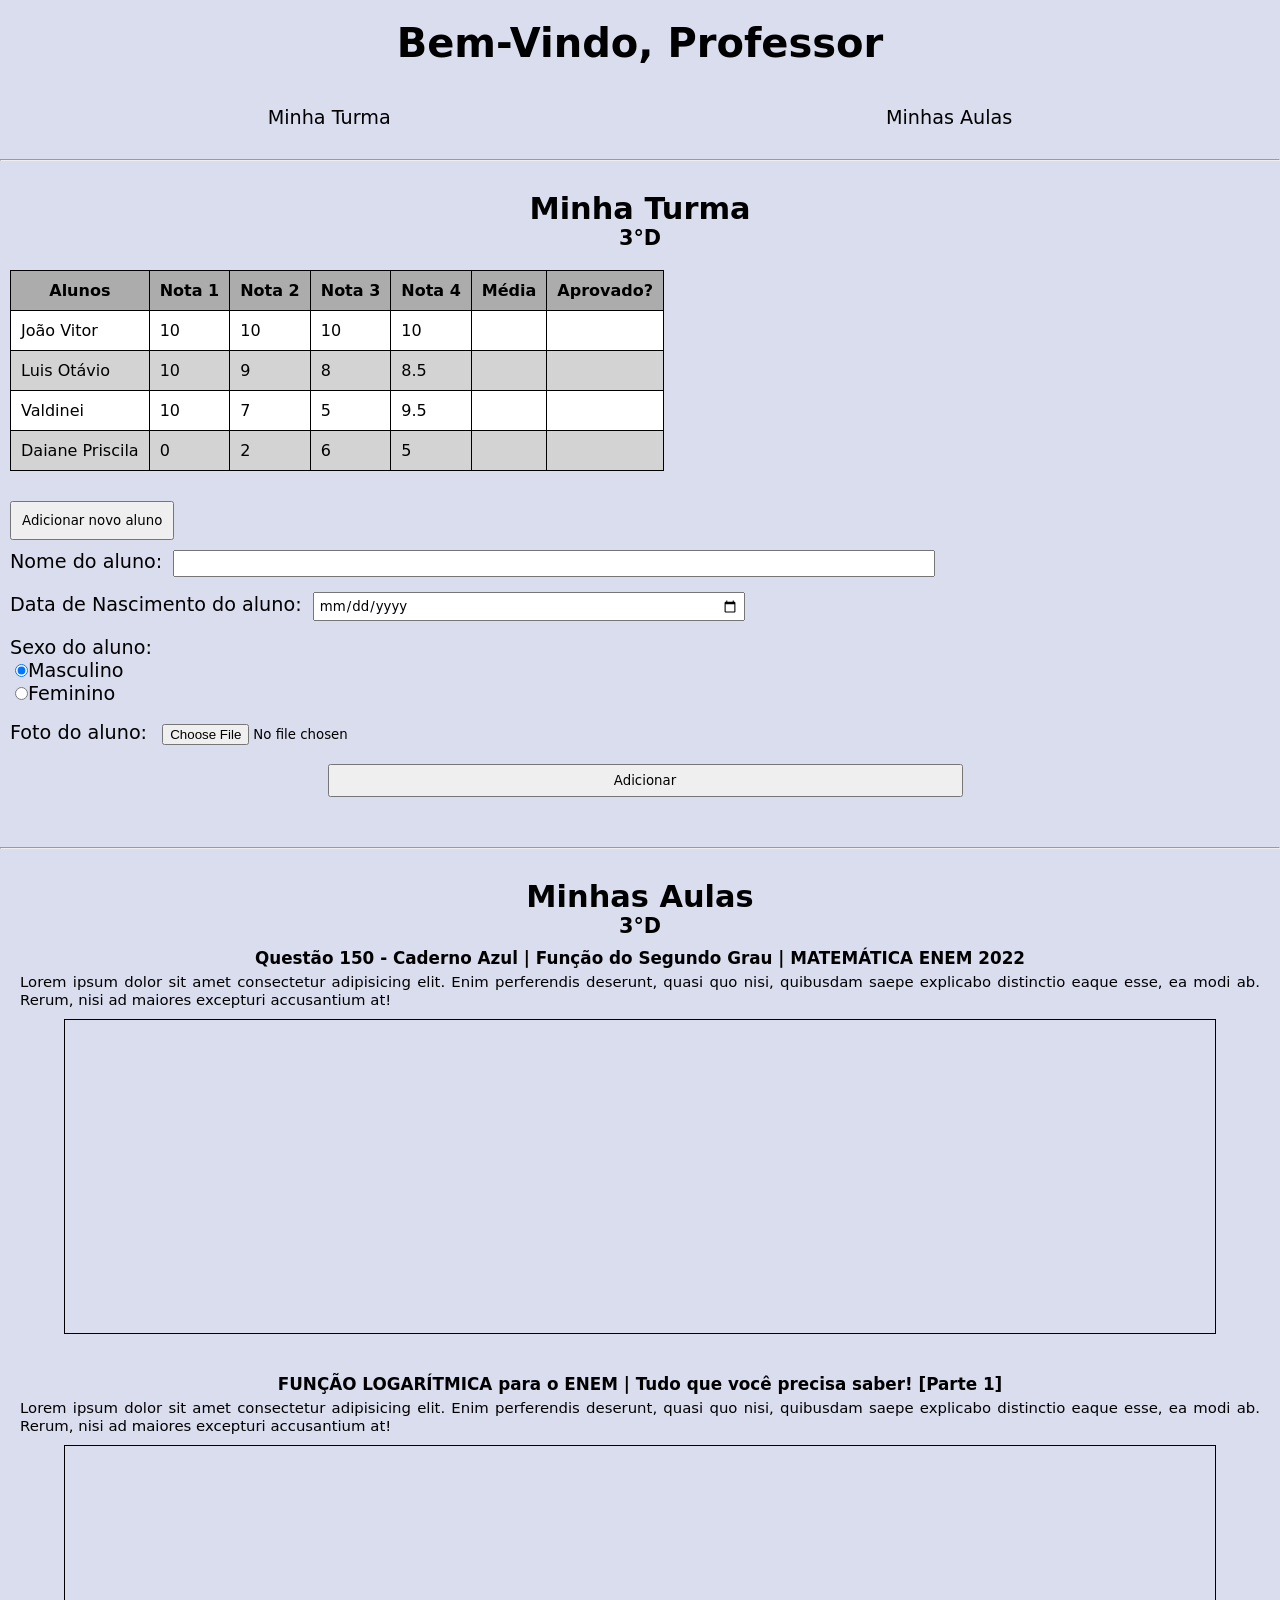
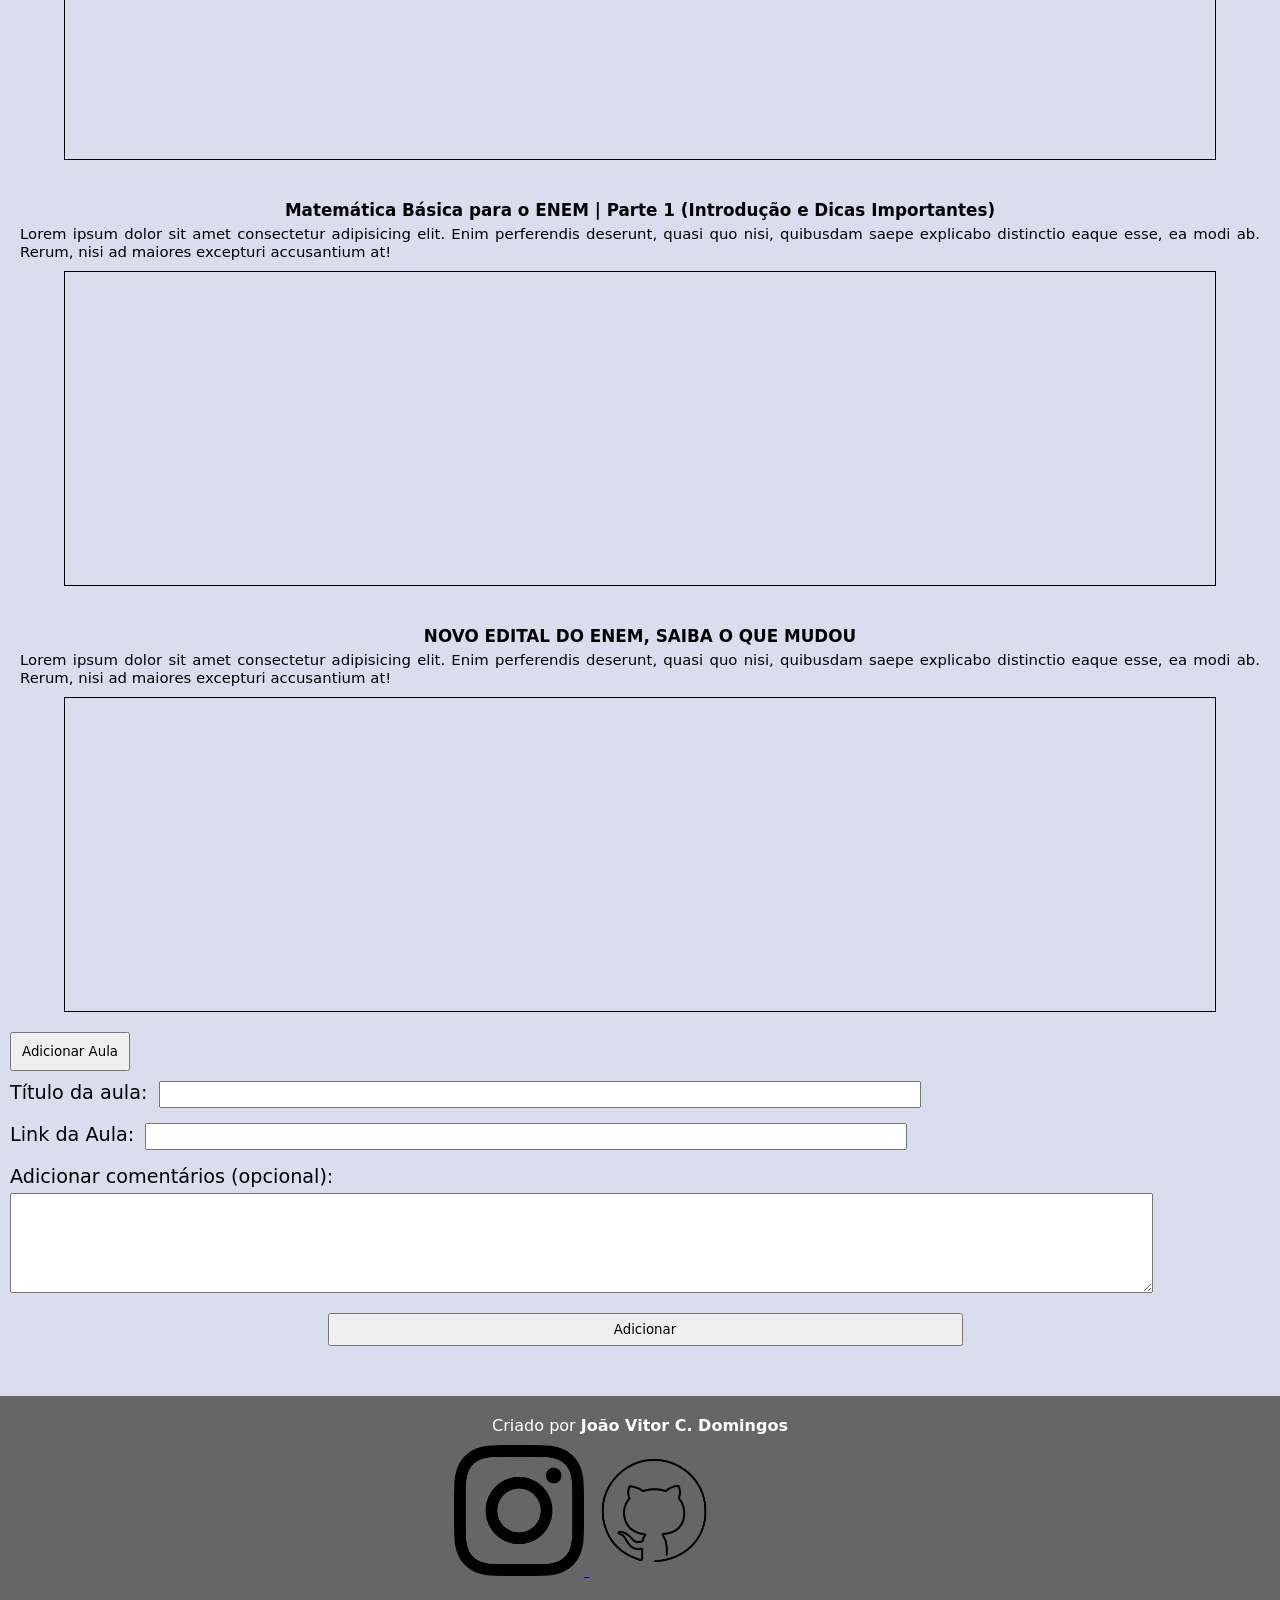
==== index.html @ 50d8de20 "ambiente preparado" ====
<!DOCTYPE html>
<html lang="pt-br">
<head>
    <meta charset="UTF-8">
    <meta name="viewport" content="width=device-width, initial-scale=1.0">
    <title>Área do Professor</title>
    <link rel="stylesheet" href="estilos/area.css">
    <link rel="stylesheet" href="estilos/media-query.css">
</head>

<body>
    <header>
        <h1 id="bemvindo">Bem-Vindo, Professor</h1>
        
        <nav>
            <ul>
                <li><a href="#turma">Minha Turma</a></li>
                <li><a href="#aulas">Minhas Aulas</a></li>
                <!-- <li><a href="">Meus Trabalhos</a></li> -->
            </ul>
        </nav>
    </header>

    <hr>

    <main>
        <section id="turma">
            <h2>Minha Turma</h2>
            <h3>3°D</h3>

            <div class="div-tabela-alunos">
                <table class="tabela-alunos">
                    <thead>
                        <tr>
                            <th>Alunos</th>
                            <th>Nota 1</th>
                            <th>Nota 2</th>
                            <th>Nota 3</th>
                            <th>Nota 4</th>
                            <th>Média</th>
                            <th>Aprovado?</th>
                        </tr>
                    </thead>

                    <tbody>
                        <tr>
                            <td>João Vitor</td>
                            <td>10</td>
                            <td>10</td>
                            <td>10</td>
                            <td>10</td>
                            <td></td>
                            <td></td>
                        </tr>
                        <tr>
                            <td>Luis Otávio</td>
                            <td>10</td>
                            <td>9</td>
                            <td>8</td>
                            <td>8.5</td>
                            <td></td>
                            <td></td>
                        </tr>
                        <tr>
                            <td>Valdinei</td>
                            <td>10</td>
                            <td>7</td>
                            <td>5</td>
                            <td>9.5</td>
                            <td></td>
                            <td></td>
                        </tr>
                        <tr>
                            <td>Daiane Priscila</td>
                            <td>0</td>
                            <td>2</td>
                            <td>6</td>
                            <td>5</td>
                            <td></td>
                            <td></td>
                        </tr>
                    </tbody>
                </table>
            </div>

            <input type="button" value="Adicionar novo aluno">

            <div class="adicionar">
                <span>
                    <label for="nome-aluno">Nome do aluno:</label>
                    <input type="text" name="nome" id="nome-aluno" required minlength="10">
                </span>

                <span>
                    <label for="nasc-aluno">Data de Nascimento do aluno:</label>
                    <input type="date" name="nasc-aluno" id="nasc-aluno" required>
                </span>

                <p>Sexo do aluno:</p>
                <span>
                    <input type="radio" name="sexo" id="sexo-m" checked><label for="sexo-m">Masculino</label><br>
                    <input type="radio" name="sexo" id="sexo-f"><label for="sexo-f">Feminino</label>
                </span>

                <span>
                    <label for="foto-aluno">Foto do aluno:</label>
                    <input type="file" name="foto-aluno" id="foto-aluno" required>
                </span>

                <input type="button" value="Adicionar">
            </div>
        </section>

        <hr>

        <section id="aulas">
            <h2>Minhas Aulas</h2>
            <h3>3°D</h3>

            <div class="aulas">
                <div class="aula">
                    <h3>Questão 150 - Caderno Azul | Função do Segundo Grau | MATEMÁTICA ENEM 2022</h3>
                    <p>Lorem ipsum dolor sit amet consectetur adipisicing elit. Enim perferendis deserunt, quasi quo nisi, quibusdam saepe explicabo distinctio eaque esse, ea modi ab. Rerum, nisi ad maiores excepturi accusantium at!</p>
                    <iframe width="560" height="315" src="https://www.youtube.com/embed/6a1d3cz2GYU" title="YouTube video player" frameborder="0" allow="accelerometer; autoplay; clipboard-write; encrypted-media; gyroscope; picture-in-picture; web-share" allowfullscreen></iframe>
                </div>

                <div class="aula">
                    <h3>FUNÇÃO LOGARÍTMICA para o ENEM | Tudo que você precisa saber! [Parte 1]</h3>
                    <p>Lorem ipsum dolor sit amet consectetur adipisicing elit. Enim perferendis deserunt, quasi quo nisi, quibusdam saepe explicabo distinctio eaque esse, ea modi ab. Rerum, nisi ad maiores excepturi accusantium at!</p>
                    <iframe width="560" height="315" src="https://www.youtube.com/embed/E5NHqj9yx9U" title="YouTube video player" frameborder="0" allow="accelerometer; autoplay; clipboard-write; encrypted-media; gyroscope; picture-in-picture; web-share" allowfullscreen></iframe>
                </div>

                <div class="aula">
                    <h3>Matemática Básica para o ENEM | Parte 1 (Introdução e Dicas Importantes)</h3>
                    <p>Lorem ipsum dolor sit amet consectetur adipisicing elit. Enim perferendis deserunt, quasi quo nisi, quibusdam saepe explicabo distinctio eaque esse, ea modi ab. Rerum, nisi ad maiores excepturi accusantium at!</p>
                    <iframe width="560" height="315" src="https://www.youtube.com/embed/uaYFrtduFmI" title="YouTube video player" frameborder="0" allow="accelerometer; autoplay; clipboard-write; encrypted-media; gyroscope; picture-in-picture; web-share" allowfullscreen></iframe>
                </div>

                <div class="aula">
                    <h3>NOVO EDITAL DO ENEM, SAIBA O QUE MUDOU</h3>
                    <p>Lorem ipsum dolor sit amet consectetur adipisicing elit. Enim perferendis deserunt, quasi quo nisi, quibusdam saepe explicabo distinctio eaque esse, ea modi ab. Rerum, nisi ad maiores excepturi accusantium at!</p>
                    <iframe width="560" height="315" src="https://www.youtube.com/embed/9kvY-RdTnsI" title="YouTube video player" frameborder="0" allow="accelerometer; autoplay; clipboard-write; encrypted-media; gyroscope; picture-in-picture; web-share" allowfullscreen></iframe>
                </div>
            </div>

            <input type="button" value="Adicionar Aula">
            <div class="adicionar">

                <span>
                    <label for="aula-titulo">Título da aula:</label>
                    <input type="text" name="aula-titulo" id="aula-titulo" required minlength="5" maxlength="30">
                </span>

                <span>
                    <label for="link-aula">Link da Aula:</label>
                    <input type="text" name="link-aula" id="link-aula" required>
                </span>

                <span>
                    <label for="aula-comen">Adicionar comentários (opcional):</label>
                    <textarea name="aula-comen" id="aula-comen" cols="30" rows="10"></textarea>
                </span>

                <input type="button" value="Adicionar">
            </div>
        </section>

        <!--

        <section>
            <h2>Meus Trabalhos</h2>
        </section>

        -->
        
    </main>

    <footer>
        <p>Criado por <strong>João Vitor C. Domingos</strong></p>
        
        <div class="sociais">
            <a href="https://www.instagram.com/jvdomingoss/" target="_blank">
                <img src="imagens/instagram-logo.png" alt="Meu Instagram">
            </a>

            <a href="https://github.com/JoaoVitorDomingos" target="_blank">
                <img src="imagens/github-logo.png" alt="Meu Github">
            </a>
        </div>
    </footer>

    <script src="script/script.js"></script>
</body>
</html>
---- estilos/area.css ----
@charset "UTF-8";

:root {
    --corfundo:#DADDEE;
}

* {
    font-family: system-ui, -apple-system, BlinkMacSystemFont, 'Segoe UI', Roboto, Oxygen, Ubuntu, Cantarell, 'Open Sans', 'Helvetica Neue', sans-serif;

    padding: 0px;
    margin: 0px;

    box-sizing: border-box;
}

body {
    background-color: var(--corfundo);
}

/* HEADER */
header {
    padding: 20px;
}

header > h1 {
    text-align: center;
    font-size: 2.5em;

    margin-bottom: 30px;
}

header > nav > ul {
    list-style-type: none;
    display: flex;
    justify-content: space-around;
}

header > nav > ul > li {
    padding: 10px;
    font-size: 1.2em;
}

header > nav > ul > li:hover {
    border: 2px solid #c5c7d6;
    border-radius: 5px;
    box-shadow: 3px 3px 6px 0px #b5b7c5af;
}

header > nav > ul > li > a {
    text-decoration: none;
    color: black;
}

hr {
    width: 100%;
    margin-bottom: 30px;
}

/* MAIN */
h2, h3 {
    text-align: center;
}

main > section > h2 {
    font-size: 1.9em;
}

main > section > h3 {
    margin-bottom: 10px;
    font-size: 1.3em;
}

main > section > input {
    margin: 20px 0px 10px 10px;
    padding: 10px;
}

/* SECTION MINHA TURMA */
div.div-tabela-alunos {
    overflow-x: auto;
}

table.tabela-alunos {
    border-collapse: collapse;
    margin: 10px;
    background-color: white;
}

table.tabela-alunos > thead {
    background-color: rgb(172, 172, 172);
}

table.tabela-alunos > tbody > tr:nth-child(even) {
    background-color: lightgray;
}

table.tabela-alunos tr > th, td {
   border: 1px solid black; 
   padding: 10px;
}

div.adicionar {
    margin-left: 10px;
    margin-bottom: 20px;
    font-size: 1.2em;
}

div.adicionar > span {
    display: block;
    padding: 0px 0px 5px 0px;
    margin-bottom: 10px;
}

div.adicionar > span > input {
    margin-left: 5px;
    padding: 4px;
}

input#nome-aluno {
    width: 60%;
}

input#nasc-aluno {
    width: 34%;
}

div.adicionar > input {
    padding: 7px 20px;
    display: block;
    margin: auto;
    width: 50%;
    margin-bottom: 50px;
}

/* SECTION MINHAS AULAS */
section#aulas > div.aulas > div.aula {
    margin-bottom: 40px;
}

section#aulas > div.aulas > div.aula > h3 {
    font-size: 1.05em;
    padding: 0px 10px;
}

section#aulas > div.aulas > div.aula > p {
    font-size: 0.93em;
    text-align: justify;
    padding: 5px 20px 10px 20px;
}

section#aulas > div.aulas > div.aula > div {
    position: relative;
}

section#aulas > div.aulas > div.aula > iframe {
    border: 1px solid black;
    width: 90%;
    display: block;
    margin: auto;
}

section#aulas > div.aulas > div.aula:last-child {
    margin-bottom: 0px;
}

input#aula-titulo, input#link-aula {
    width: 60%;
}

textarea#aula-comen {
    width: 90%;
    height: 100px;
    margin-top: 5px;
}


/* FOOTER */
footer {
    padding: 20px;
    background-color: rgb(102, 102, 102);
}

footer > p {
    text-align: center;
    color: white;
    margin-bottom: 10px;
}

footer > p > strong:hover {
    text-decoration: underline;
    cursor: pointer;
}

footer > div.sociais {
    width: 30%;
    margin: auto;
}

footer > div.sociais > a > img {
    width: 35%;
}
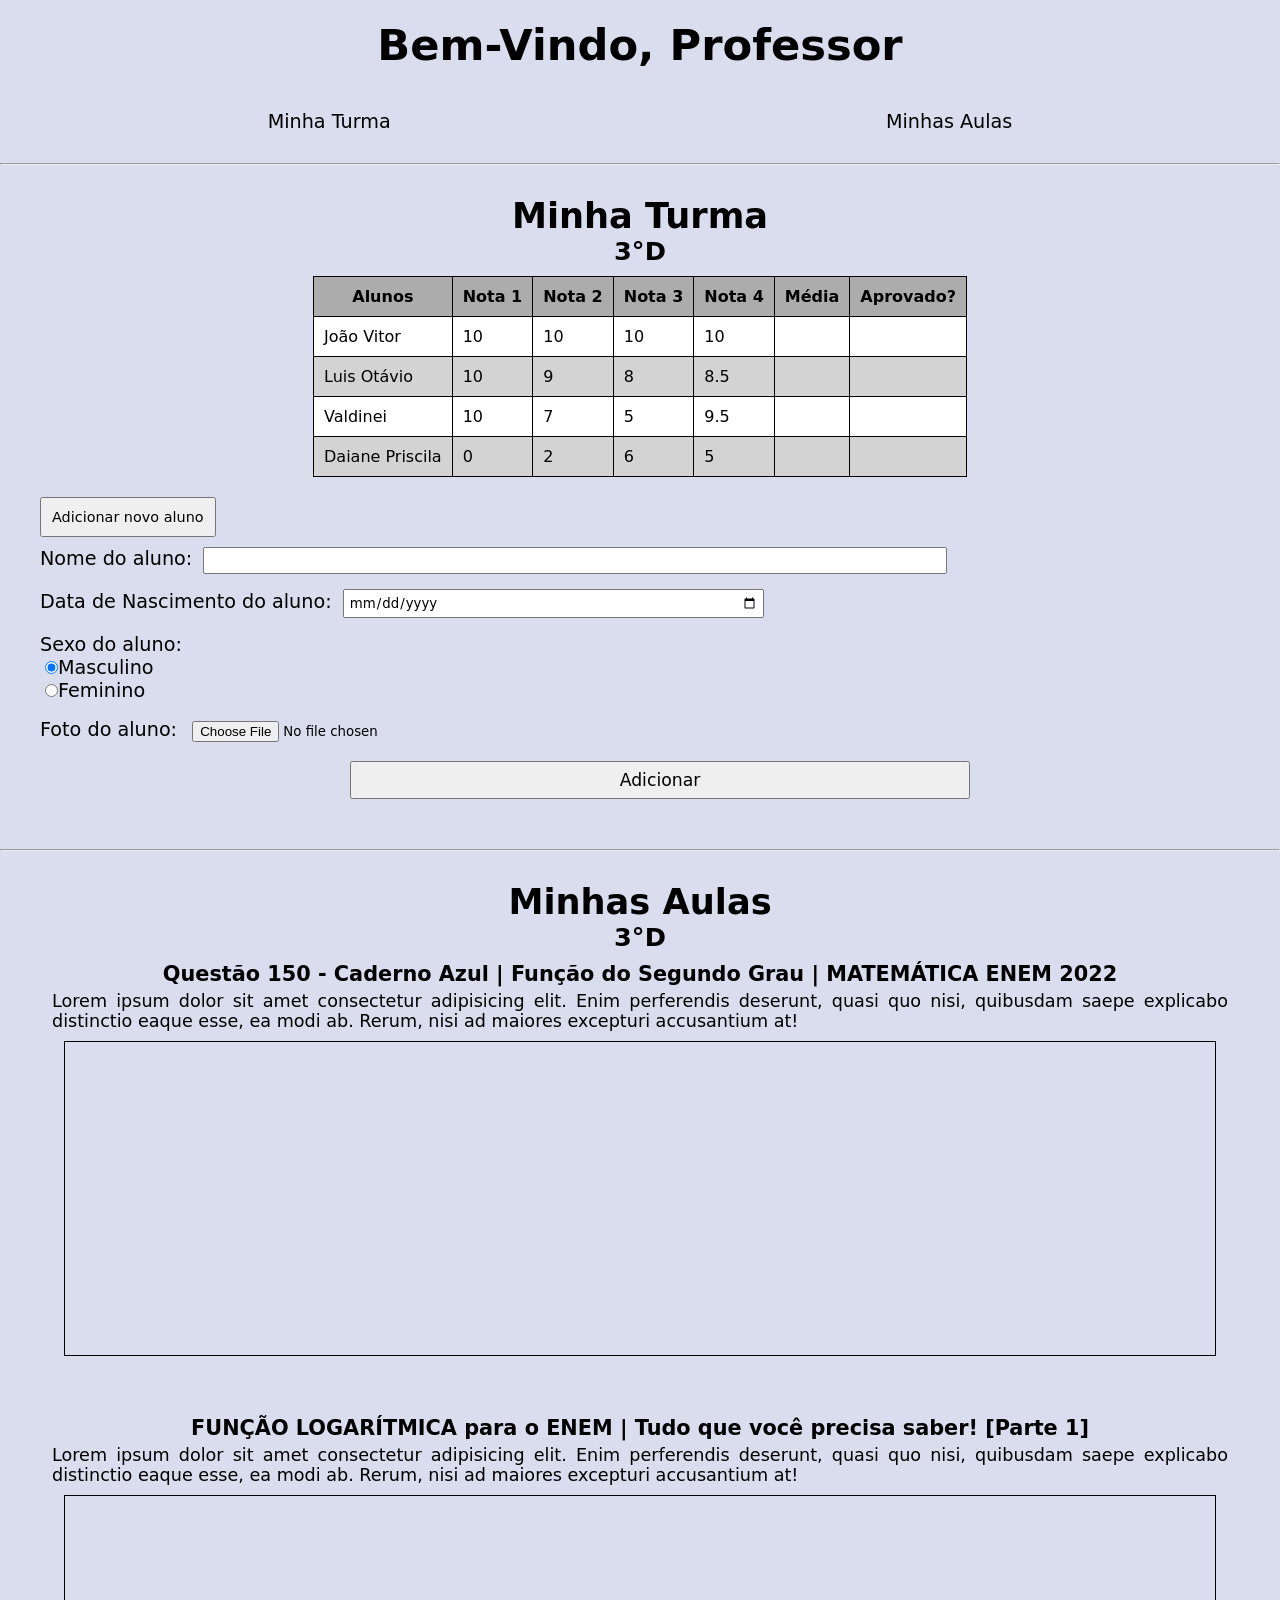
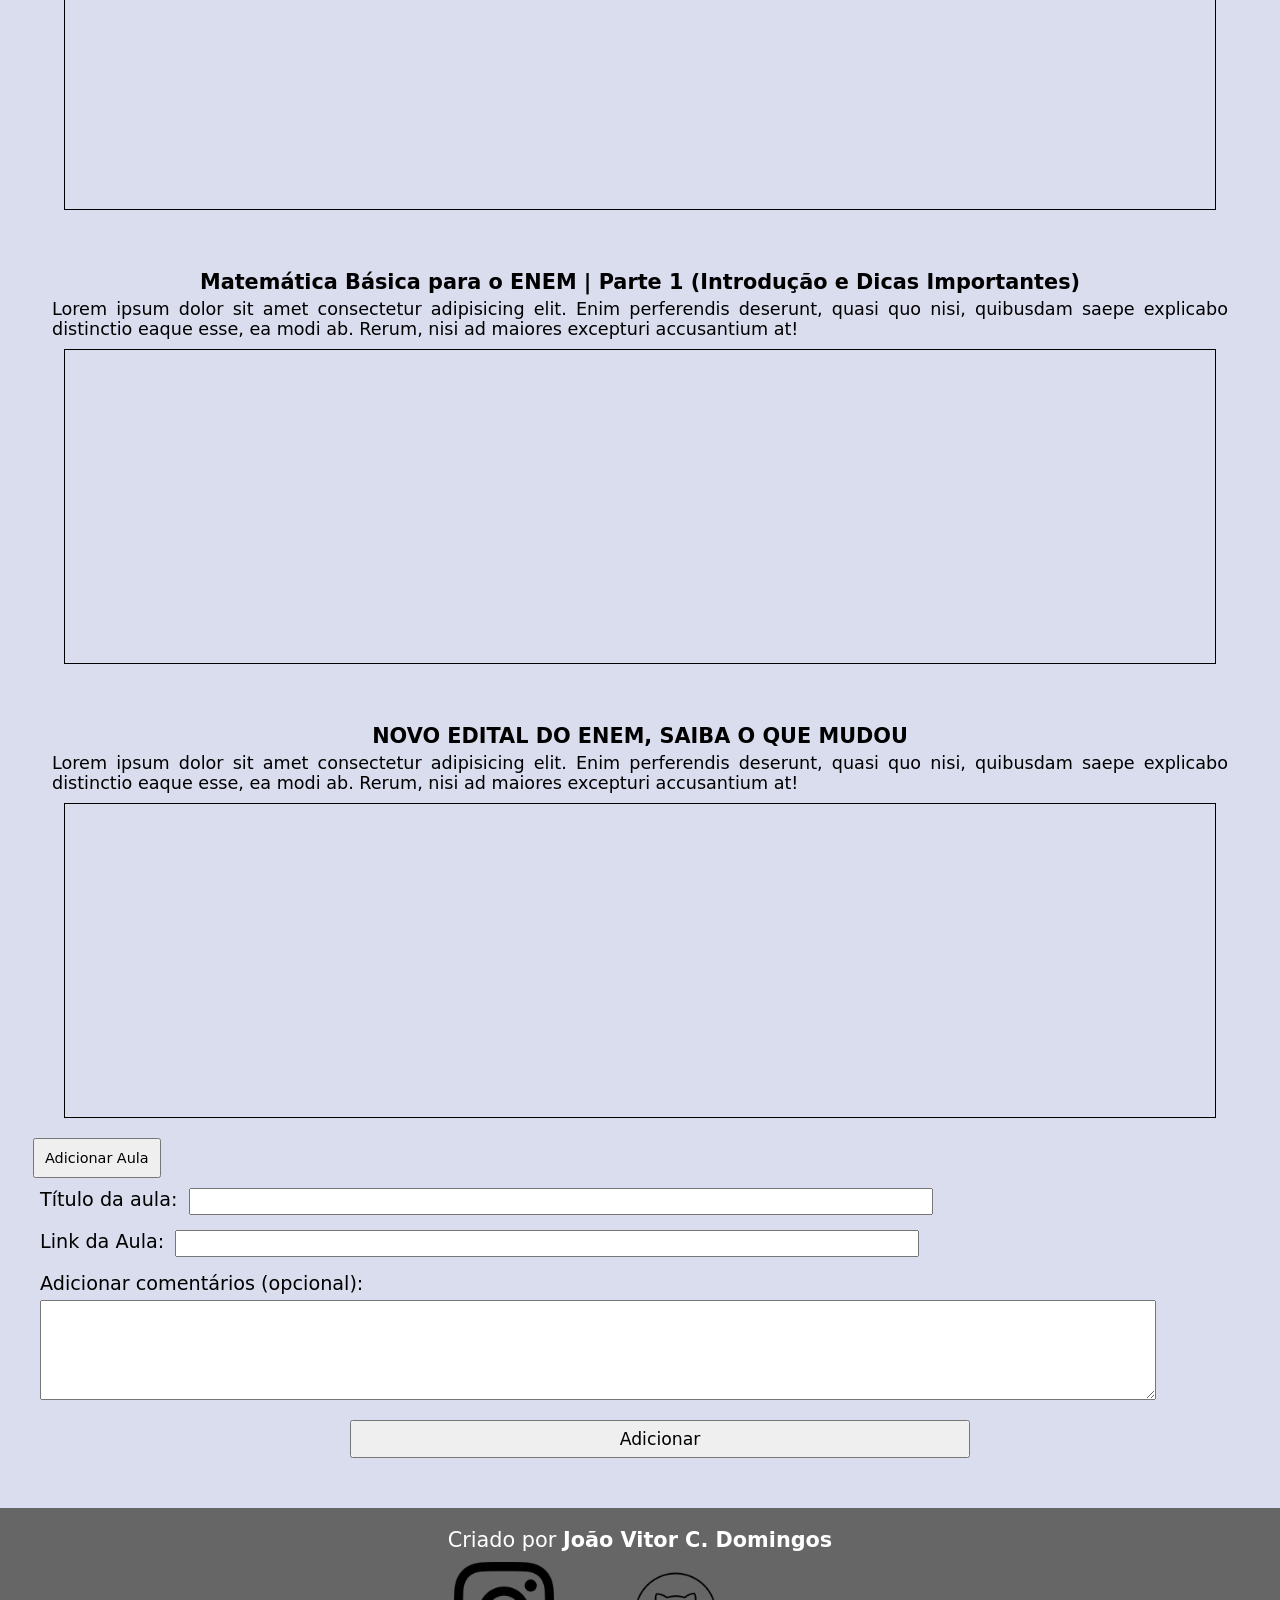
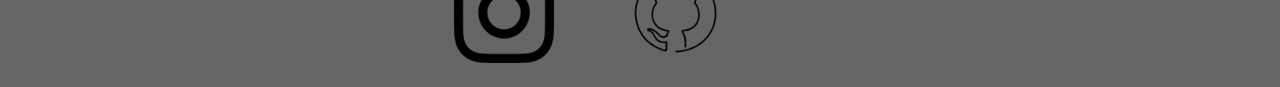
==== commit b1abc8bf: "media query landscape" ====
--- a/index.html
+++ b/index.html
@@ -144,6 +144,7 @@
             </div>
 
             <input type="button" value="Adicionar Aula">
+
             <div class="adicionar">
 
                 <span>
@@ -181,6 +182,7 @@
         <div class="sociais">
             <a href="https://www.instagram.com/jvdomingoss/" target="_blank">
                 <img src="imagens/instagram-logo.png" alt="Meu Instagram">
+                fffffffffff
             </a>
 
             <a href="https://github.com/JoaoVitorDomingos" target="_blank">
--- a/estilos/media-query.css
+++ b/estilos/media-query.css
@@ -0,0 +1,60 @@
+@charset "UTF-8";
+
+@media screen and (orientation = landscape) {
+    header > h1 {
+        font-size: 2.7em;
+    }
+    
+    main > section > h2 {
+        font-size: 2.2em;
+    }
+
+    main > section > h3 {
+        font-size: 1.6em;
+    }
+
+    main > section > input, div.adicionar > input {
+        font-size: .9em;
+    }
+    
+    /* SECTION TURMA */
+    table.tabela-alunos {
+        margin: auto;
+    }
+
+    section#turma > input, div.adicionar {
+        margin-left: 40px;
+    }
+
+    /* SECTION AULAS */
+    section#aulas > div.aulas > div.aula {
+        margin-bottom: 60px;
+    }
+
+    section#aulas > div.aulas > div.aula > h3 {
+        font-size: 1.3em;
+    }
+
+    section#aulas > div.aulas > div.aula > p {
+        font-size: 1.1em;
+        width: 95%;
+        margin: auto;
+    }
+
+    section#aulas > input {
+        margin-left: 33px;
+    }
+
+    /* FOOTER */
+    footer > p {
+        font-size: 1.3em;
+    }
+
+    footer > div.sociais > a {
+        color: rgb(102, 102, 102);
+    }
+
+    footer > div.sociais > a > img {
+        width: 27%;
+    }
+}
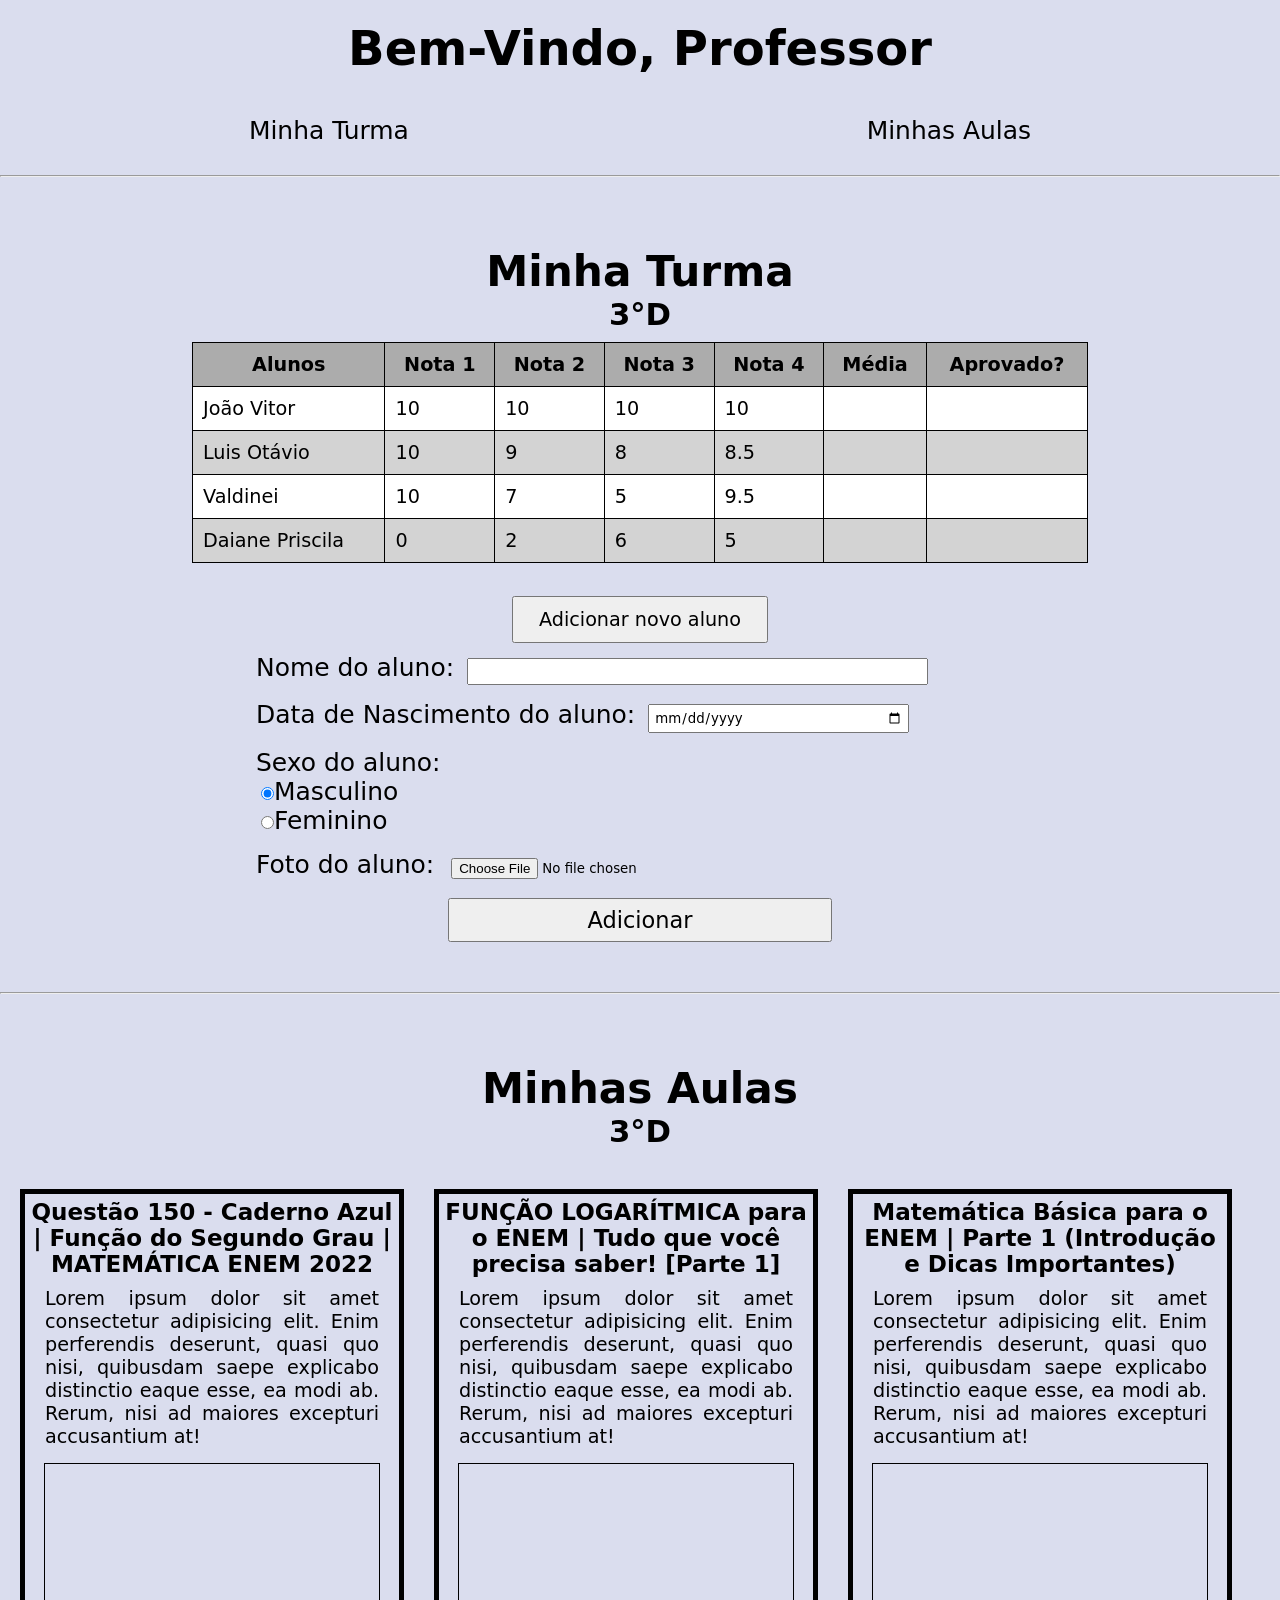
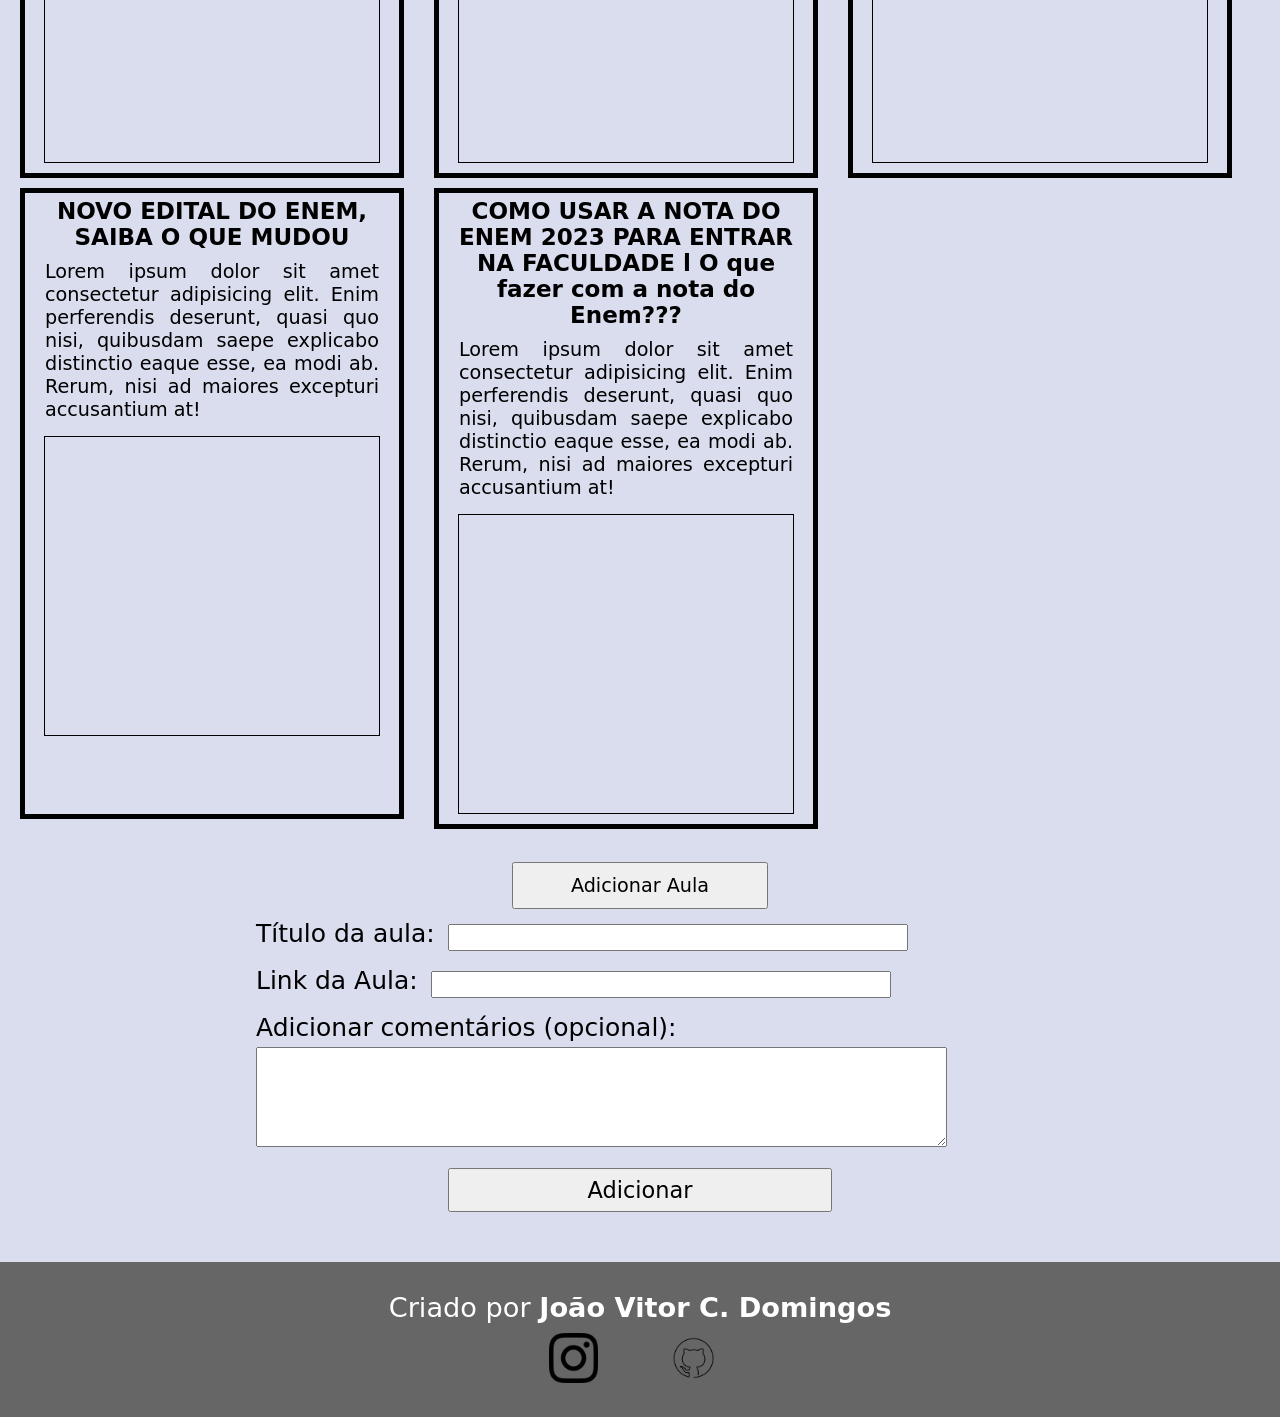
==== commit b9c1b15f: "finalizado" ====
--- a/index.html
+++ b/index.html
@@ -141,6 +141,12 @@
                     <p>Lorem ipsum dolor sit amet consectetur adipisicing elit. Enim perferendis deserunt, quasi quo nisi, quibusdam saepe explicabo distinctio eaque esse, ea modi ab. Rerum, nisi ad maiores excepturi accusantium at!</p>
                     <iframe width="560" height="315" src="https://www.youtube.com/embed/9kvY-RdTnsI" title="YouTube video player" frameborder="0" allow="accelerometer; autoplay; clipboard-write; encrypted-media; gyroscope; picture-in-picture; web-share" allowfullscreen></iframe>
                 </div>
+
+                <div class="aula">
+                    <h3>COMO USAR A NOTA DO ENEM 2023 PARA ENTRAR NA FACULDADE l O que fazer com a nota do Enem???</h3>
+                    <p>Lorem ipsum dolor sit amet consectetur adipisicing elit. Enim perferendis deserunt, quasi quo nisi, quibusdam saepe explicabo distinctio eaque esse, ea modi ab. Rerum, nisi ad maiores excepturi accusantium at!</p>
+                    <iframe width="560" height="315" src="https://www.youtube.com/embed/r0-o216rIsg?si=68W6_zliNMwz59YJ" title="YouTube video player" frameborder="0" allow="accelerometer; autoplay; clipboard-write; encrypted-media; gyroscope; picture-in-picture; web-share" allowfullscreen></iframe>
+                </div>
             </div>
 
             <input type="button" value="Adicionar Aula">
--- a/estilos/area.css
+++ b/estilos/area.css
@@ -196,6 +196,10 @@
     margin: auto;
 }
 
+footer > div.sociais > a {
+    color: rgb(102, 102, 102);
+}
+
 footer > div.sociais > a > img {
     width: 35%;
 }
--- a/estilos/media-query.css
+++ b/estilos/media-query.css
@@ -1,5 +1,6 @@
 @charset "UTF-8";
 
+/* CELL TELA DEITADA */
 @media screen and (orientation = landscape) {
     header > h1 {
         font-size: 2.7em;
@@ -57,4 +58,103 @@
     footer > div.sociais > a > img {
         width: 27%;
     }
+}
+
+/* TABLET */
+@media screen and (min-width: 768px) {
+    main > section#turma > div.div-tabela-alunos > table.tabela-alunos {
+        width: 90%;
+    }
+
+    /* SECTION AULAS */
+    main > section#aulas > div.aulas > div.aula > iframe {
+        height: 300px;
+    }
+}
+
+/* NOTEBOOK E PC */
+@media screen and (min-width: 1200px) {
+    /* HEADER */
+    header > h1 {
+        font-size: 3em;
+    }
+
+    header > nav {
+        font-size: 1.3em;
+    }
+    
+    /* MAIN */
+    main > section#turma > input, main > section#aulas > input {
+        width: 20%;
+        font-size: 1em;
+        display: block;
+        margin: 33px auto 10px auto;
+        
+    }
+
+    main > section > div.adicionar {
+        max-width: 70%;
+        margin: auto;
+        font-size: 1.3em;
+    }
+
+    main > section {
+        font-size: 1.2em;
+        margin-top: 70px;
+    }
+
+    /* SECTION ALUNOS */
+    main > section#turma > div.div-tabela-alunos > table.tabela-alunos {
+        max-width: 70%;
+    }
+
+    /* SECTION AULAS */
+    main > section#aulas > div.aulas {
+        margin-top: 40px;
+        display: flex;
+        flex-wrap: wrap;
+    }
+
+    main > section#aulas > div.aulas > div.aula {
+        border: 5px solid black;
+        margin: 0px 10px 10px 20px;
+        width: 30%;
+        height: auto;
+    }
+
+    main > section#aulas > div.aulas > div.aula > h3 {
+        font-size: 1.2em;
+        padding: 0;
+        margin: 5px;
+    }
+
+    main > section#aulas > div.aulas > div.aula > p {
+        width: 100%;
+        font-size: 1em;
+    }
+
+    main > section#aulas > div.aulas > div.aula > iframe {
+        max-width: 100%;
+        margin: 5px auto 10px auto;
+    }
+
+    /* FOOTER */
+    footer {
+        padding: 30px;
+    }
+
+    footer > p {
+        font-size: 1.7em;
+    }
+
+    footer > div.sociais {
+        width: 15%;
+    }
+}
+
+/* TELAS GRANDE */
+@media screen and (min-width: 1200px) {
+    main > section > div.adicionar {
+        max-width: 60%;
+    }
 }
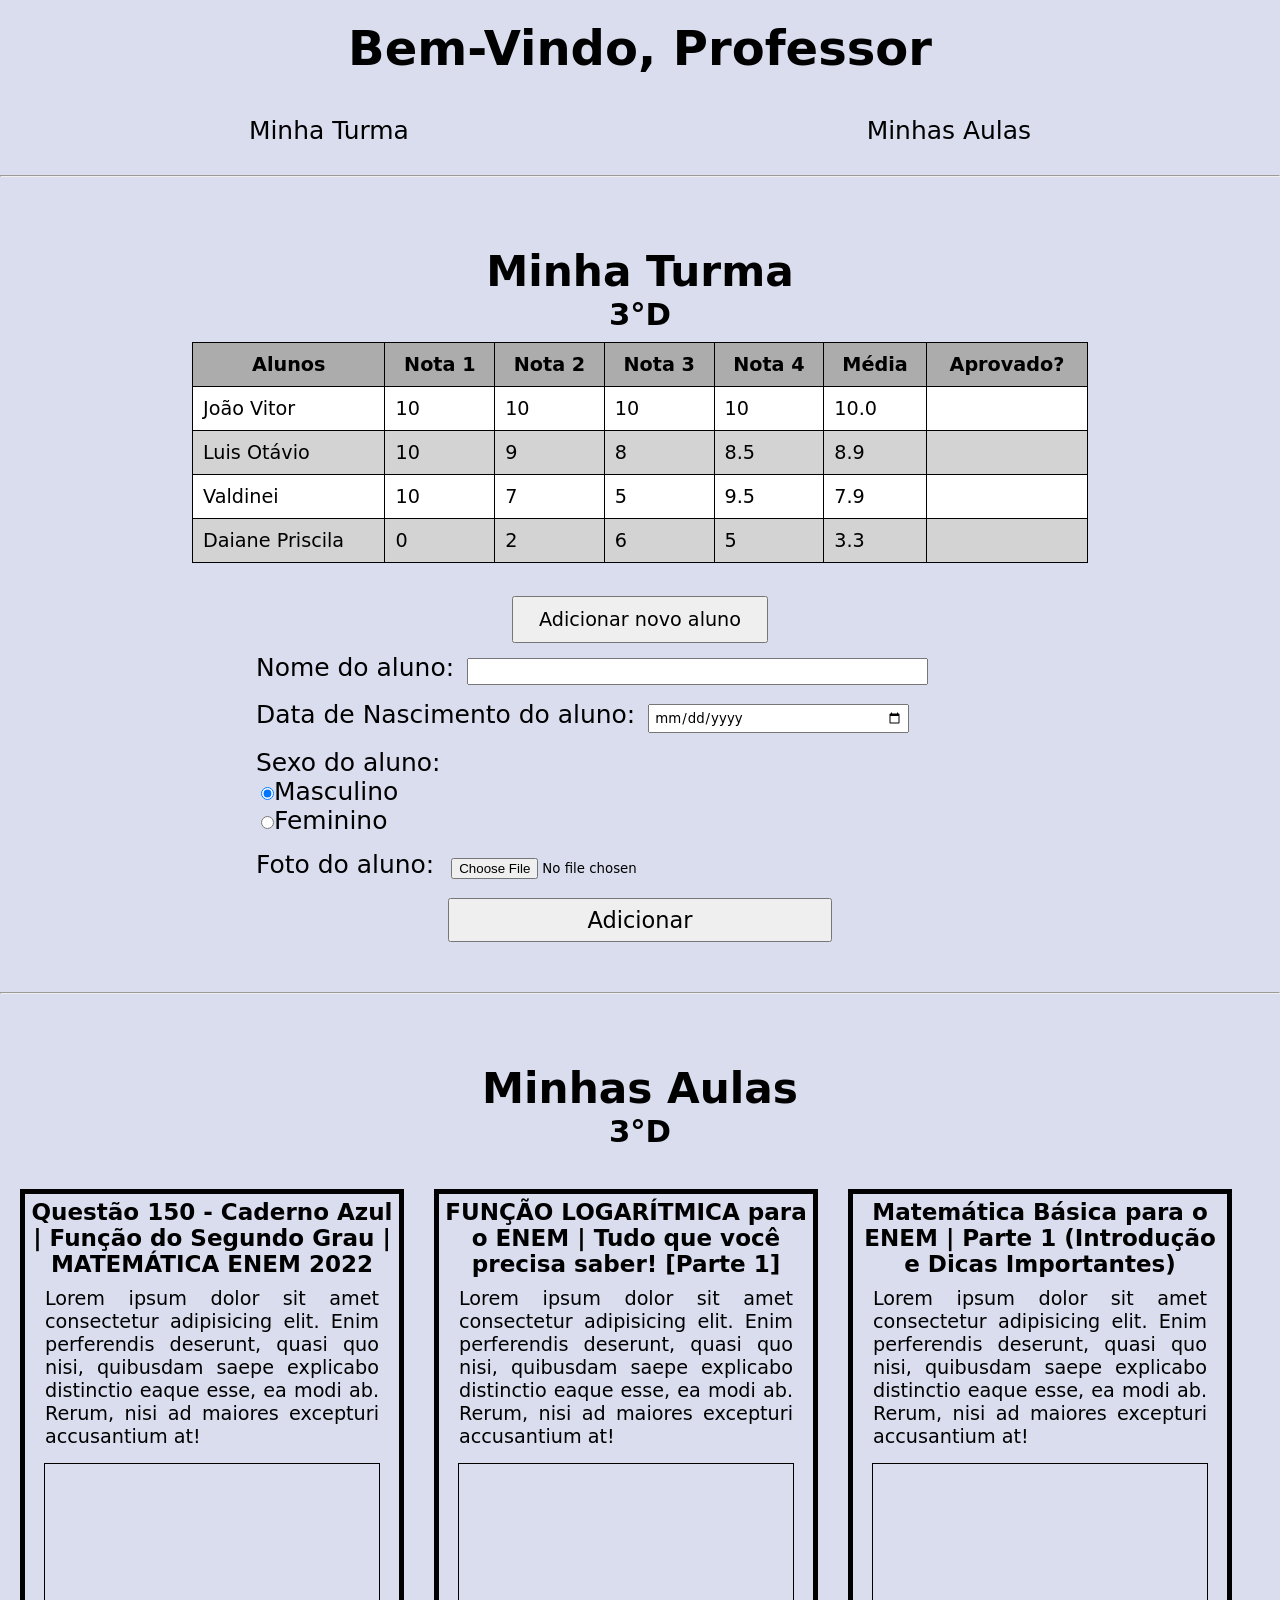
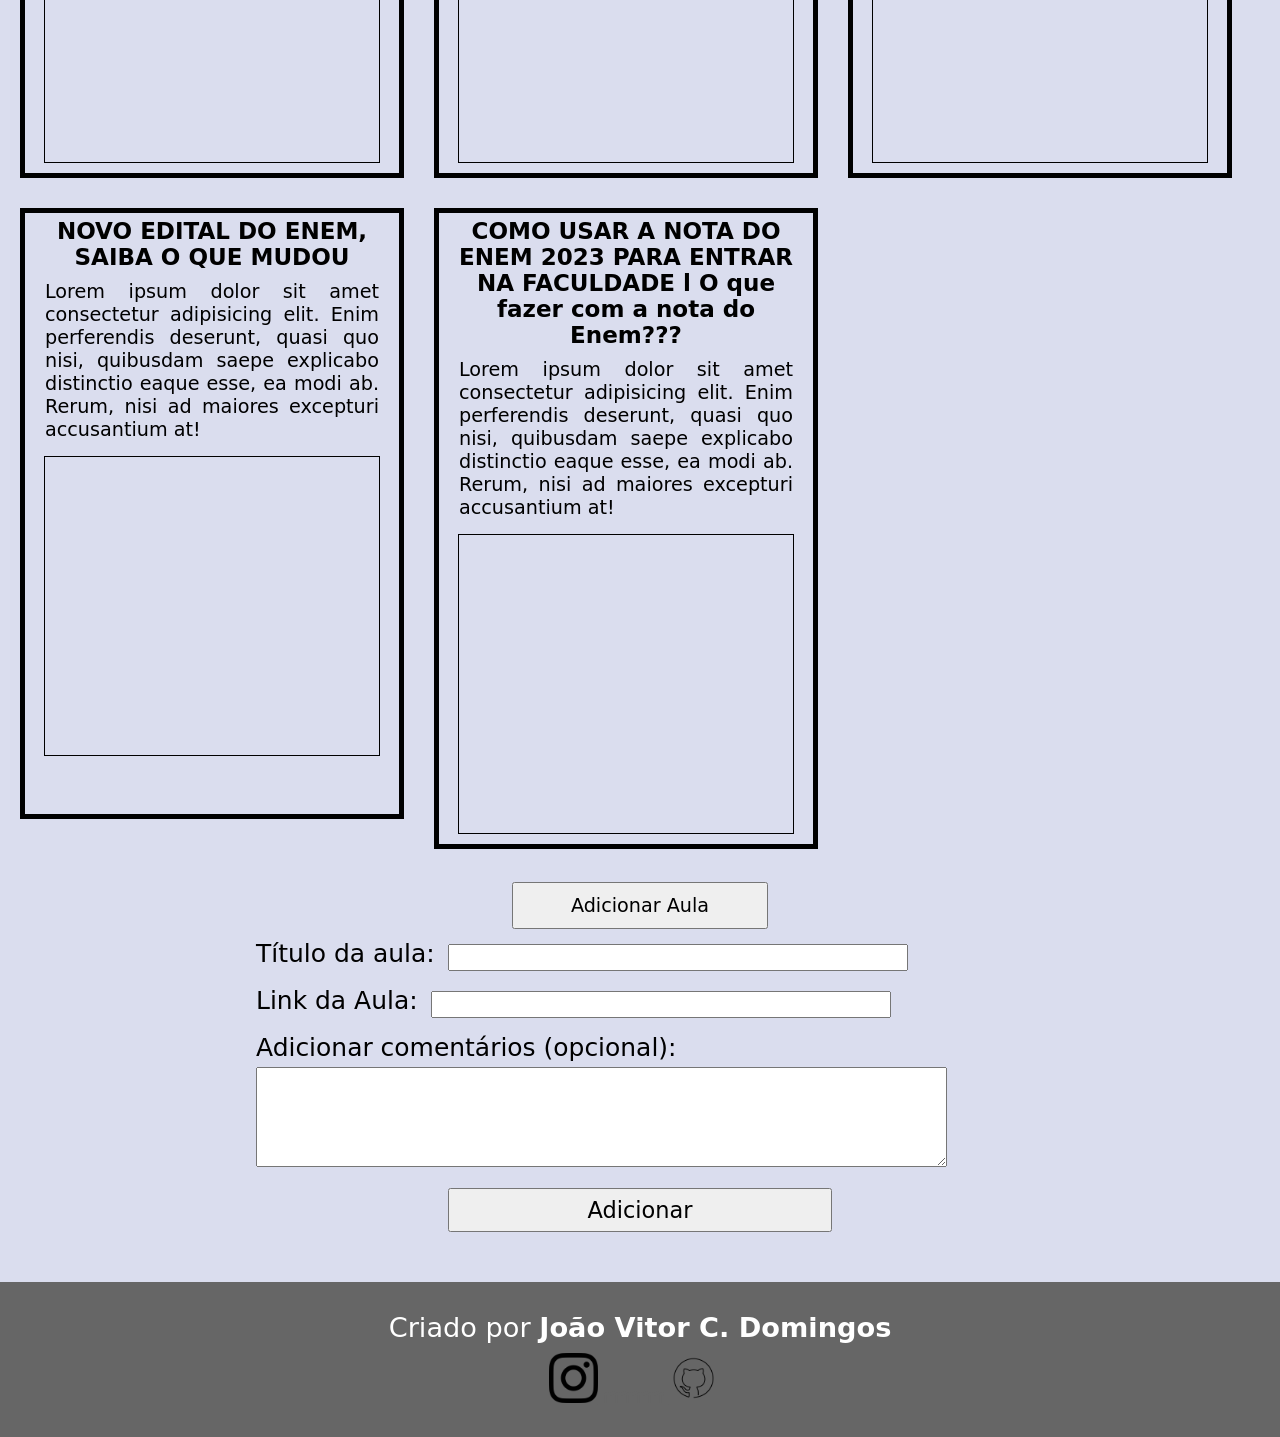
==== commit ecba9b51: "media e click" ====
--- a/index.html
+++ b/index.html
@@ -8,7 +8,7 @@
     <link rel="stylesheet" href="estilos/media-query.css">
 </head>
 
-<body>
+<body onload="media_notas(), adicionar_click_td()">
     <header>
         <h1 id="bemvindo">Bem-Vindo, Professor</h1>
         
--- a/estilos/media-query.css
+++ b/estilos/media-query.css
@@ -117,7 +117,7 @@
 
     main > section#aulas > div.aulas > div.aula {
         border: 5px solid black;
-        margin: 0px 10px 10px 20px;
+        margin: 0px 10px 30px 20px;
         width: 30%;
         height: auto;
     }
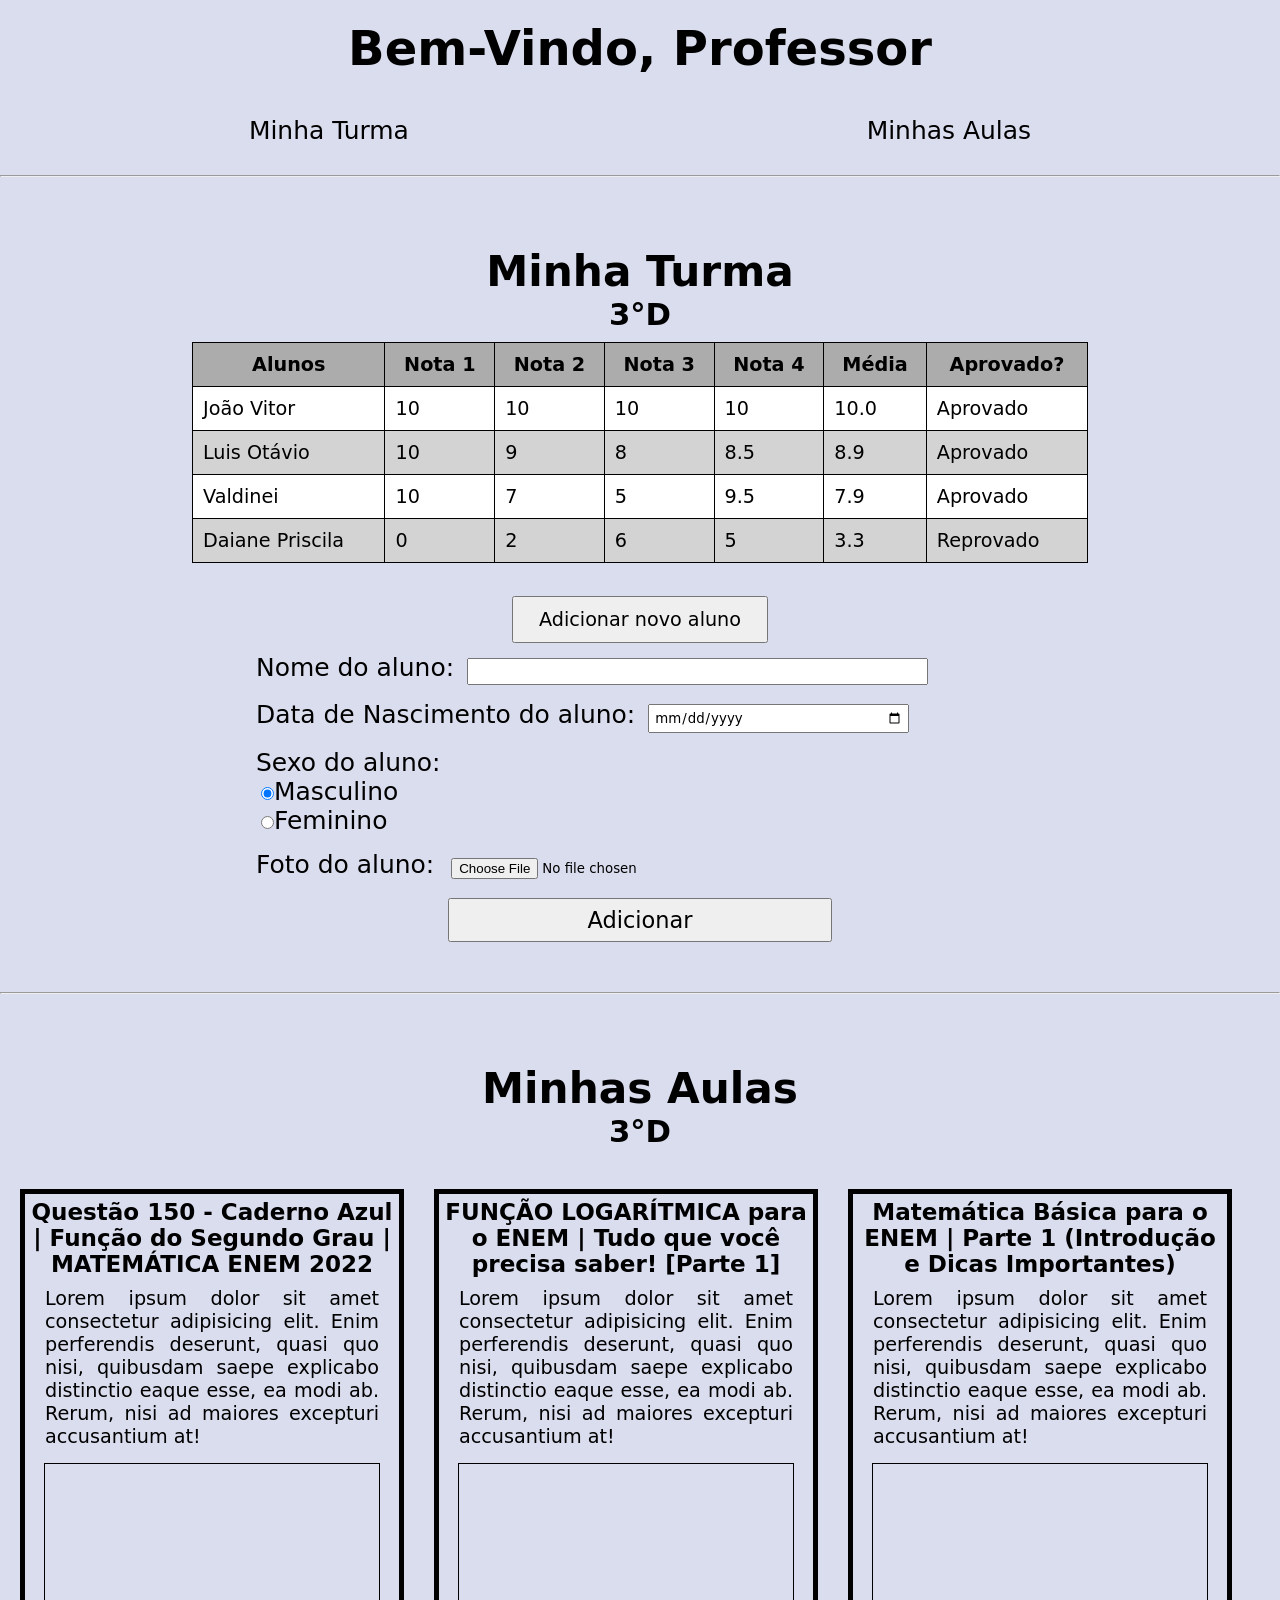
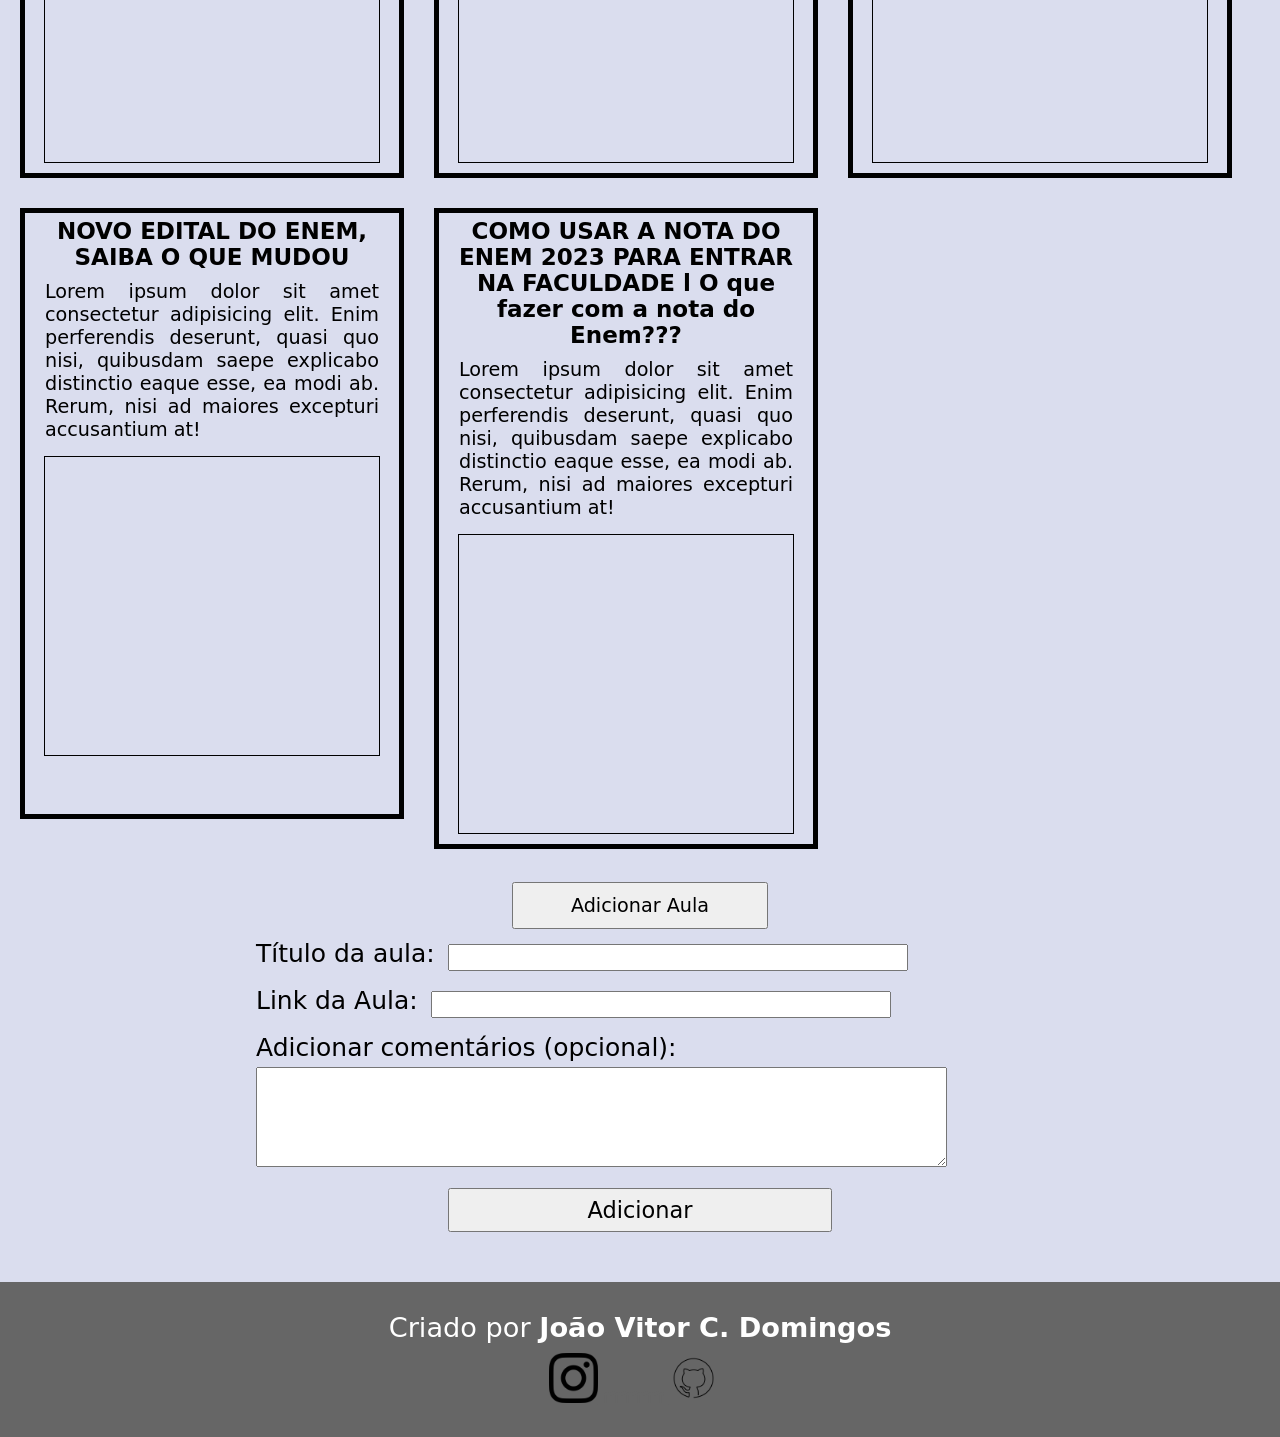
==== commit 4433aaf7: "adicionar aluno" ====
--- a/index.html
+++ b/index.html
@@ -104,10 +104,10 @@
 
                 <span>
                     <label for="foto-aluno">Foto do aluno:</label>
-                    <input type="file" name="foto-aluno" id="foto-aluno" required>
-                </span>
-
-                <input type="button" value="Adicionar">
+                    <input type="file" name="foto-aluno" id="foto-aluno">
+                </span>
+
+                <input type="button" value="Adicionar" onclick="adicionarAluno()">
             </div>
         </section>
 
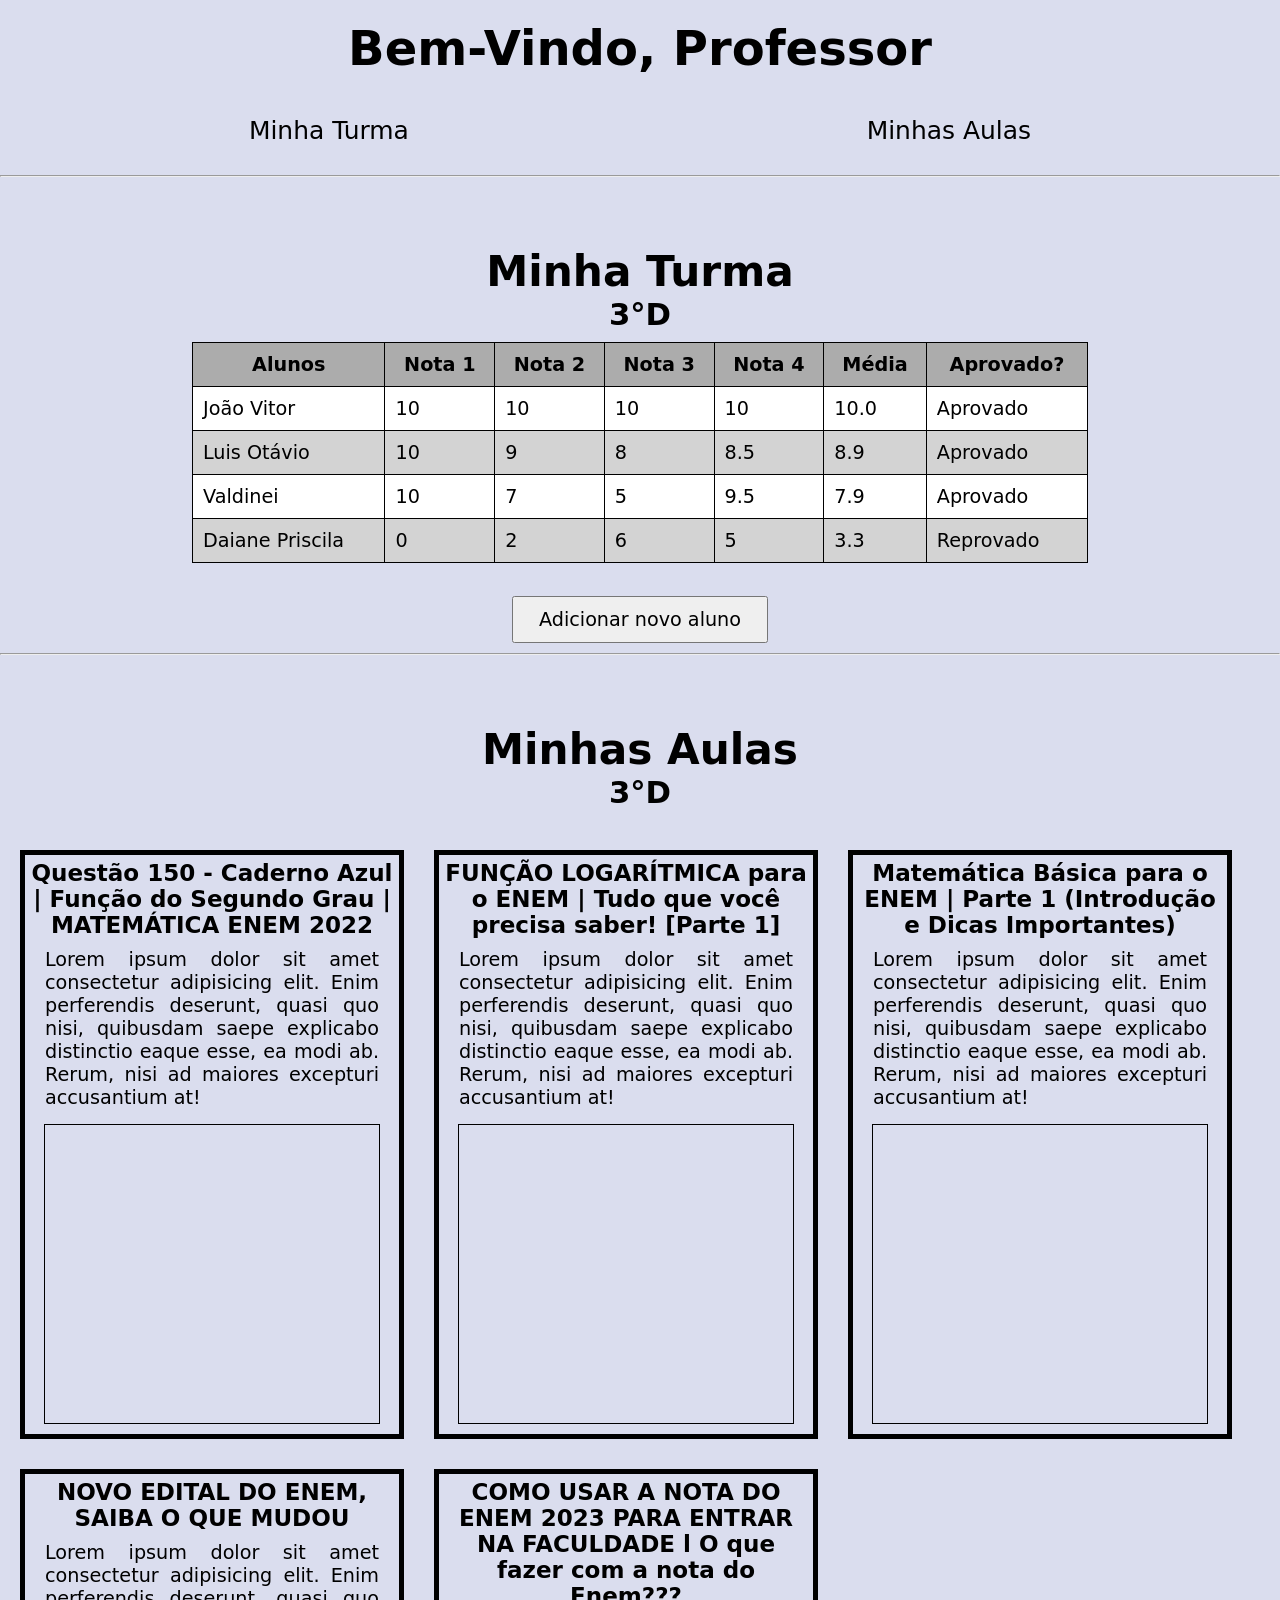
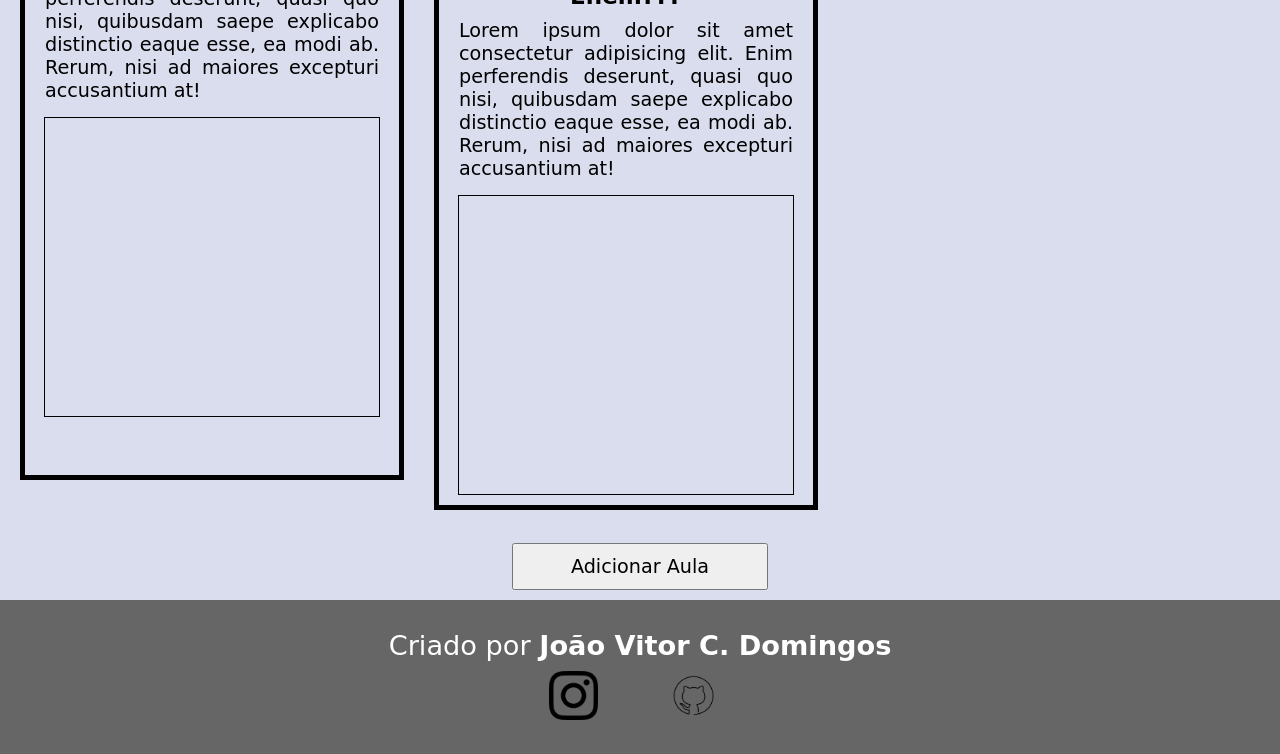
==== commit 80180614: "esconder e aparecer" ====
--- a/index.html
+++ b/index.html
@@ -8,7 +8,7 @@
     <link rel="stylesheet" href="estilos/media-query.css">
 </head>
 
-<body onload="media_notas(), adicionar_click_td()">
+<body onload="media_notas(), adicionar_click_td(), esconder()">
     <header>
         <h1 id="bemvindo">Bem-Vindo, Professor</h1>
         
@@ -83,7 +83,7 @@
                 </table>
             </div>
 
-            <input type="button" value="Adicionar novo aluno">
+            <input type="button" value="Adicionar novo aluno" onclick="aparecer()">
 
             <div class="adicionar">
                 <span>
@@ -149,7 +149,7 @@
                 </div>
             </div>
 
-            <input type="button" value="Adicionar Aula">
+            <input type="button" value="Adicionar Aula" onclick="aparecer()">
 
             <div class="adicionar">
 
@@ -168,7 +168,7 @@
                     <textarea name="aula-comen" id="aula-comen" cols="30" rows="10"></textarea>
                 </span>
 
-                <input type="button" value="Adicionar">
+                <input type="button" value="Adicionar" onclick="adicionarAula()">
             </div>
         </section>
 
